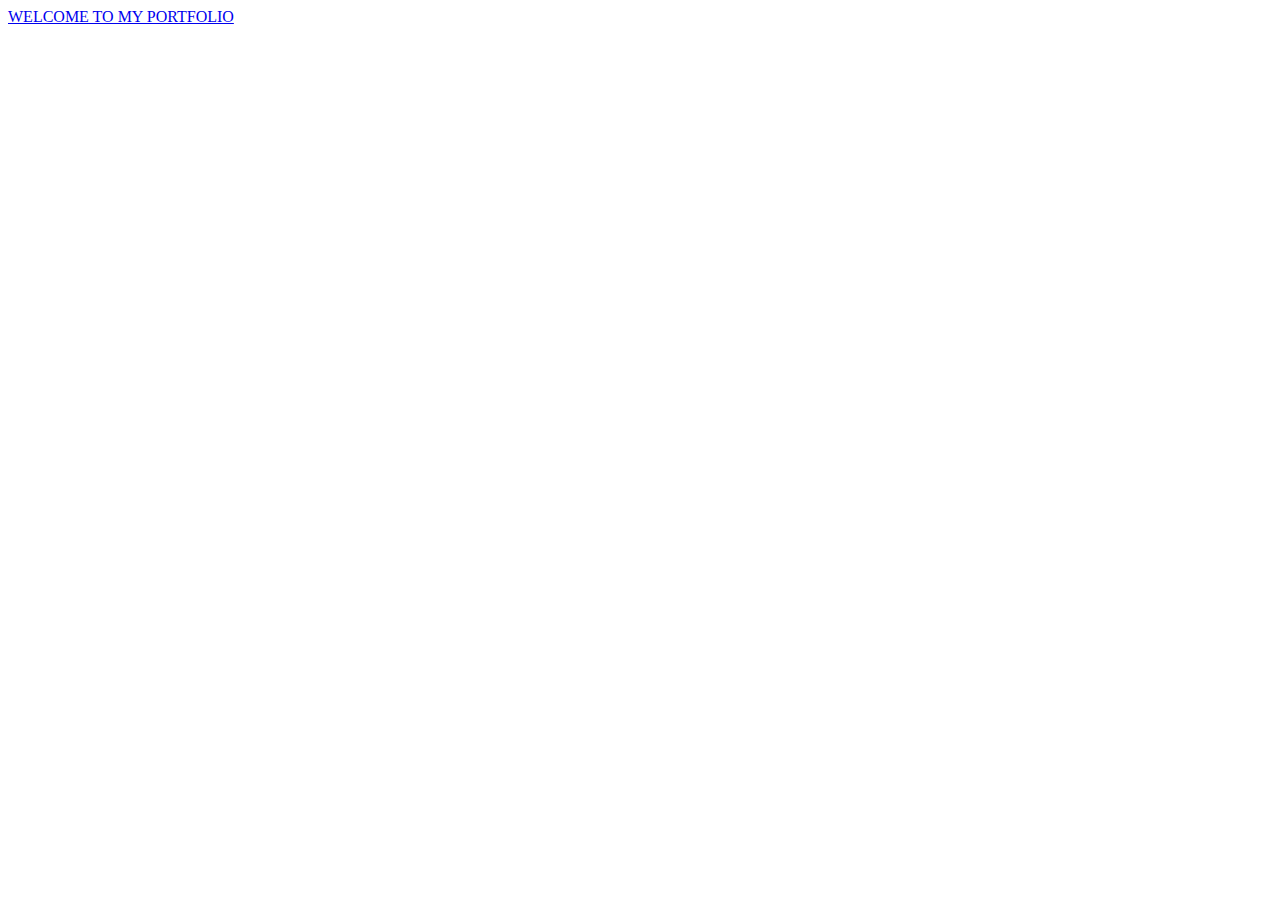
==== index.html @ ffe23459 "first commit" ====
<!<!DOCTYPE html>
<!DOCTYPE html>
<html lang="en" dir="ltr">
  <head>
    <meta charset="utf-8"/>
    <title>Faik Portfolio</title>
    <link rel="stylesheet" href="main.css">
  </head>

  <body class="first">
      <header>
        <div class="container">
             <a href="main">WELCOME TO MY PORTFOLIO</a>
             
        </div>
      </header>
  </body>
</html>
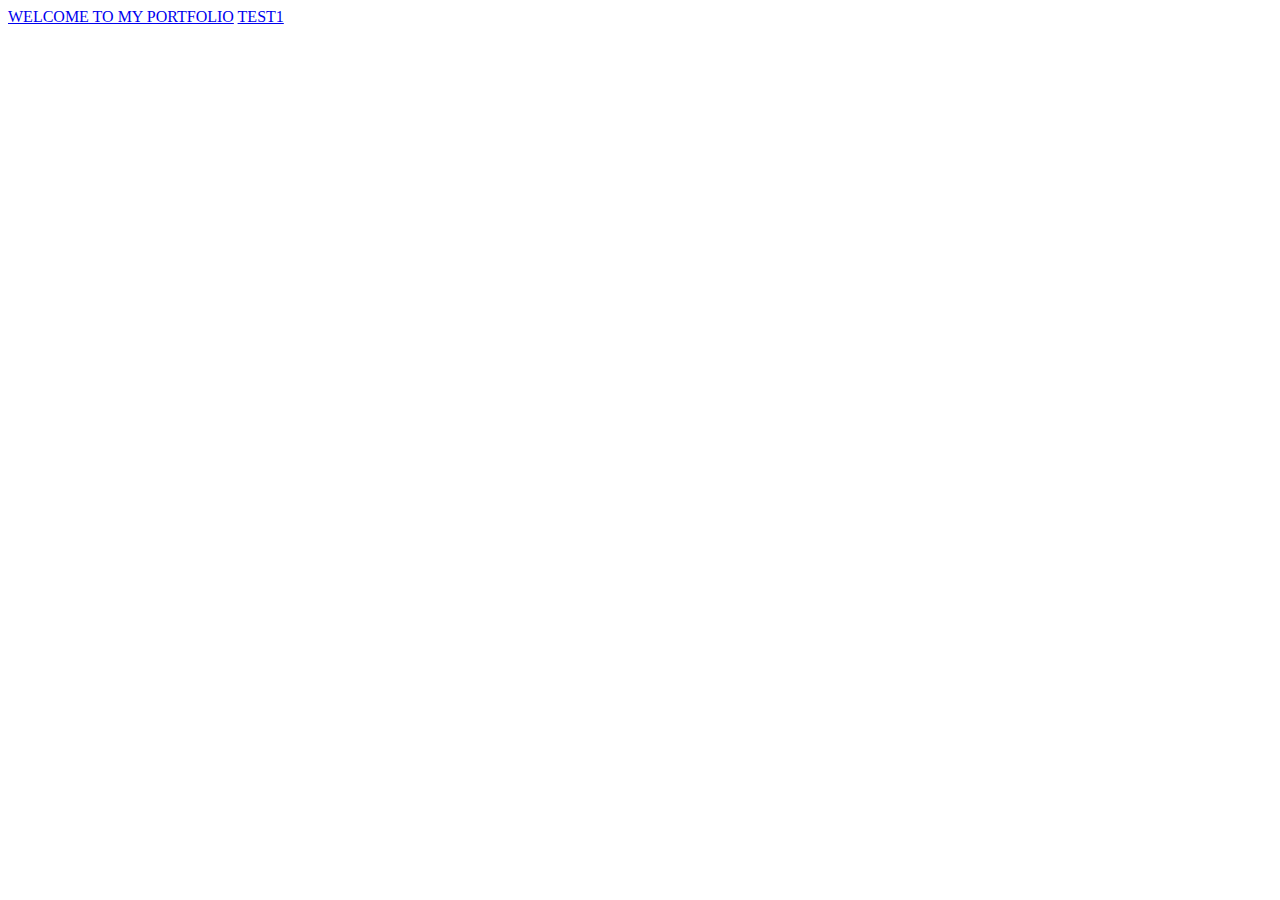
==== commit 27a46feb: "big changes" ====
--- a/index.html
+++ b/index.html
@@ -11,7 +11,8 @@
       <header>
         <div class="container">
              <a href="main">WELCOME TO MY PORTFOLIO</a>
-             
+             <a href="#">TEST1</a>
+
         </div>
       </header>
   </body>
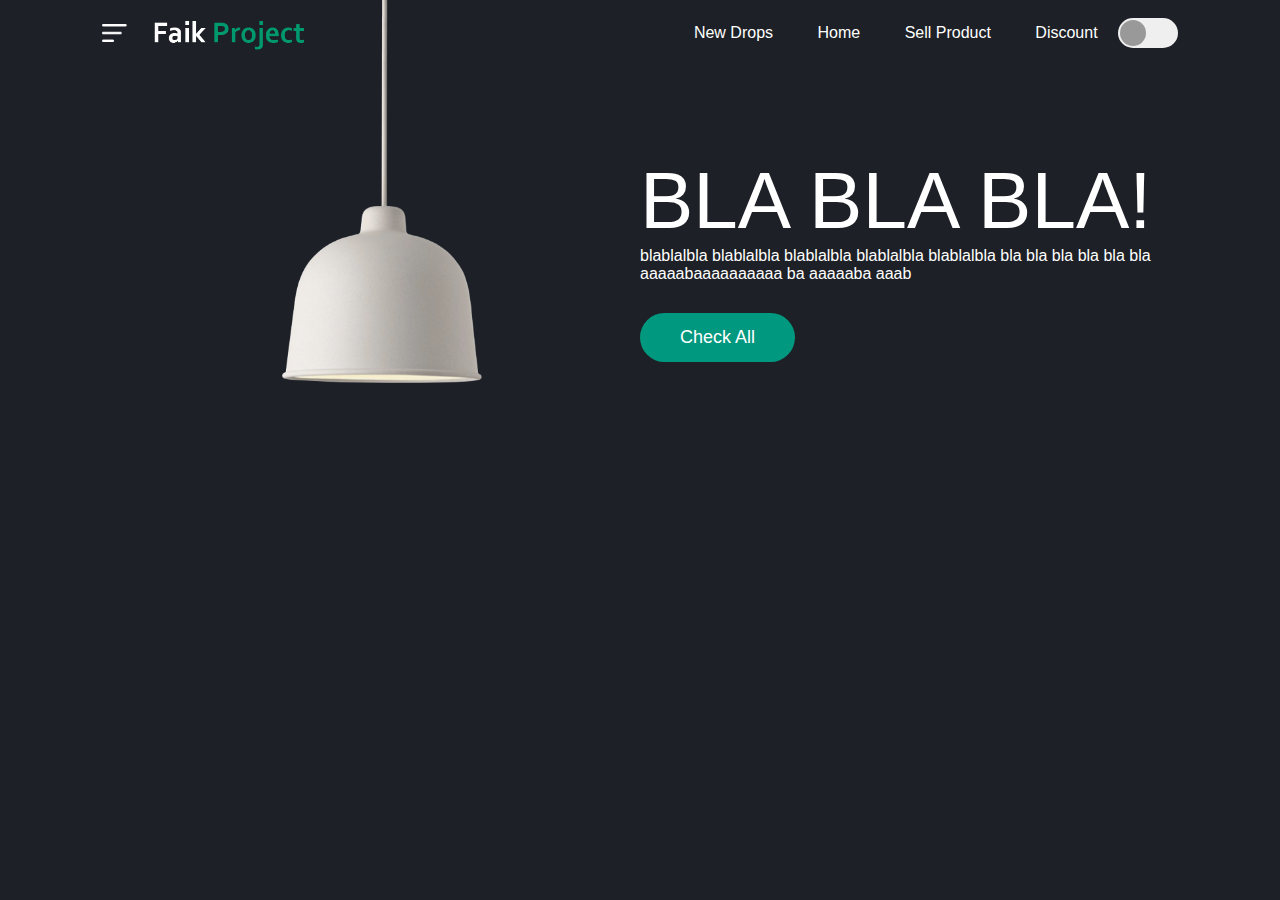
==== commit 6a0e966e: "new" ====
--- a/index.html
+++ b/index.html
@@ -7,13 +7,39 @@
     <link rel="stylesheet" href="main.css">
   </head>
 
-  <body class="first">
-      <header>
-        <div class="container">
-             <a href="main">WELCOME TO MY PORTFOLIO</a>
-             <a href="#">TEST1</a>
+  <body>
+    <div class="hero">
+      <nav>
+        <img src="menu.png" class="menu-img">
+        <img src="logo.png" class="logo">
+        <ul>
+          <li><a href="">New Drops</a></li>
+          <li><a href="">Home</a></li>
+          <li><a href="">Sell Product</a></li>
+          <li><a href="discount/index.html">Discount</a></li>
+        </ul>
+        <button type="button" onclick="toggleBtn()" id="btn"><span></span></button>
+      </nav>
+         <div class="lamp-container">
+           <img src="lamp.png" class="lamp">
+           <img src="light.png" class="light" id="light">
+         </div>
+         <div class="text-container">
+            <h1>BLA BLA BLA!</h1>
+            <p>blablalbla blablalbla blablalbla blablalbla blablalbla bla bla bla bla bla bla aaaaabaaaaaaaaaa ba aaaaaba aaab </p>
+            <a href="">Check All</a>
+            <div class="control">
 
-        </div>
-      </header>
+            </div>
+         </div>
+    </div>
+    <script>
+          var btn = document.getElementById("btn");
+          var light = document.getElementById("light");
+          function toggleBtn(){
+            btn.classList.toggle("active");
+            light.classList.toggle("on");
+          }
+    </script>
   </body>
 </html>
--- a/main.css
+++ b/main.css
@@ -0,0 +1,134 @@
+*{
+  margin: 0;
+  padding: 0;
+  font-family: 'poppins', sans-serif;
+  box-sizing: border-box;
+}
+.hero{
+  background: #1d2026;
+  min-height: 100vh;
+  width: 100%;
+  color: #fff;
+  position: relative;
+
+}
+nav{
+  display: flex;
+  align-items: center;
+  padding: 10px 8%;
+}
+nav .menu-img{
+  width: 25px;
+  margin-right: 20px;
+  cursor: pointer;
+
+} nav .logo{
+  width: 160px;
+  cursor: pointer;
+
+}
+nav ul{
+  flex: 1;
+  text-align: right;
+} nav ul li{
+  display: inline-block;
+  list-style: none;
+  margin: 0 20px;
+}
+nav ul li a{
+  text-decoration: none;
+  color: #fff;
+}
+button {
+  background: #efefef;
+  height: 30px;
+  width: 60px;
+  border-radius: 20px;
+  border: 0;
+  outline: 0;
+  cursor: pointer;
+  transition: background 0.5s;
+
+
+}
+button span{
+  display: block;
+  background: #999;
+  height: 26px;
+  width: 26px;
+  border-radius: 50%;
+  margin-left: 2px;
+  transition: background 0.5s, margin-left 0.5s;
+}
+.lamp-container{
+    position: absolute;
+    top: 0;
+    left: 22%;
+    width: 200px;
+}
+.lamp{
+  width: 100%;
+}
+ .light{
+  position: absolute;
+  top: 97%;
+  left: 50%;
+  transform: translateX(-50%);
+  width: 700px;
+  margin-left: -10px;
+  opacity: 0;
+  transition: opacity 0.5s;
+}
+
+.text-container{
+  max-width: 600px;
+  margin-top: 7%;
+  margin-left: 50%;
+}
+.text-container h1{
+  font-size: 80px;
+  font-weight: 400;
+}
+.text-container a{
+  text-decoration: none;
+  background: #00987f;
+  padding: 14px 40px;
+  display: inline-block;
+  color: #fff;
+  font-size: 18px;
+  margin-top: 30px;
+  border-radius: 30px;
+}
+.control{
+  display: flex;
+  align-items: center;
+  justify-content: flex-end;
+  margin-top: 150px;
+}
+.control .line{
+  width: 250px;
+  height: 4px;
+background: #fff;
+margin: 0 20px;
+border-radius: 2px;
+}
+.control .line span{
+  width: 50%;
+  height: 8px;
+  margin-top: -2px;
+  border-radius: 4px;
+  background: #00986f;
+  display: block;
+
+}
+.active{
+  background: green;
+
+}
+.active span{
+  background: #fff;
+  margin-left: 31px;
+}
+.on {
+ opacity: 1;
+}
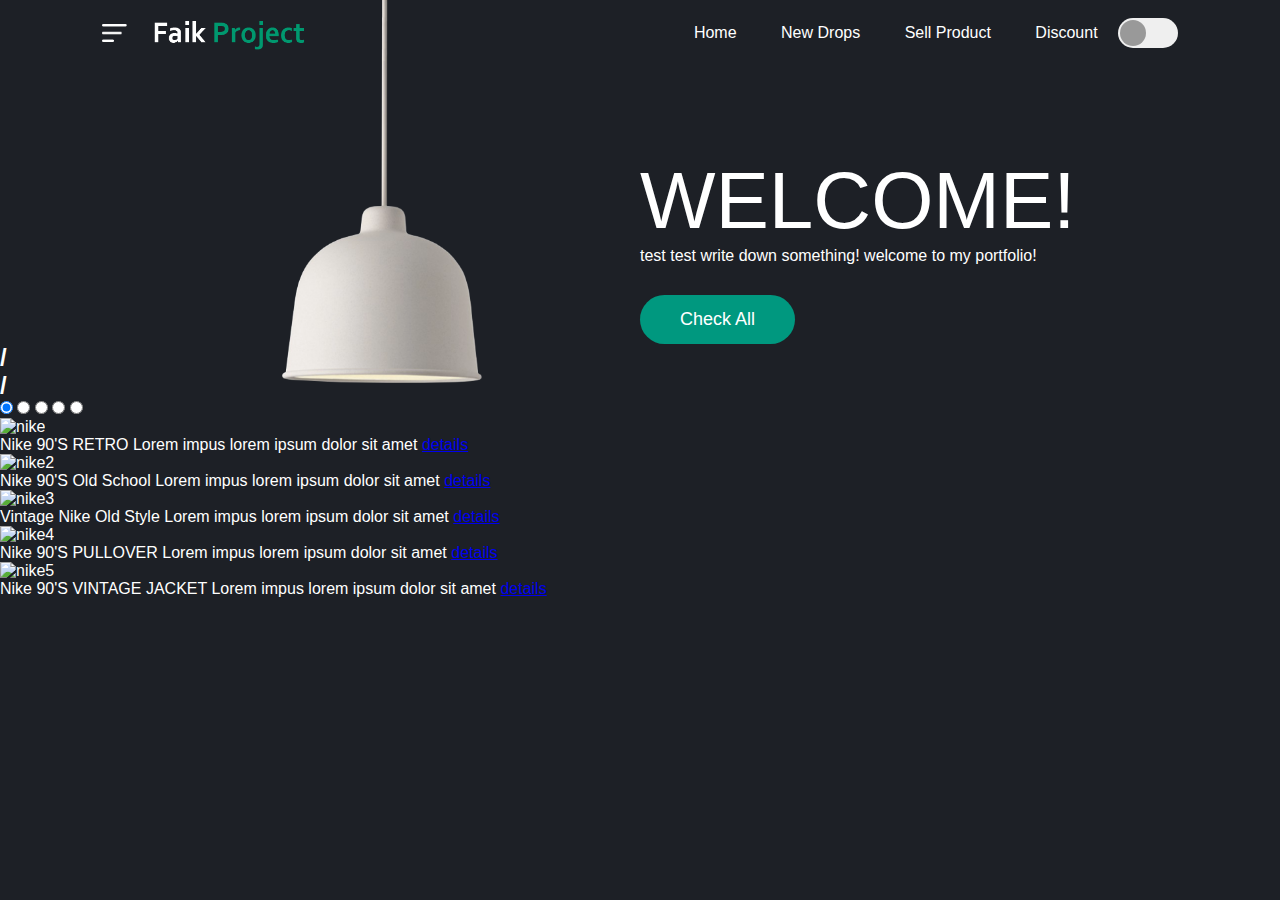
==== commit e294f749: "news in index" ====
--- a/index.html
+++ b/index.html
@@ -1,4 +1,3 @@
-<!<!DOCTYPE html>
 <!DOCTYPE html>
 <html lang="en" dir="ltr">
   <head>
@@ -13,8 +12,8 @@
         <img src="menu.png" class="menu-img">
         <img src="logo.png" class="logo">
         <ul>
+          <li><a href="">Home</a></li>
           <li><a href="">New Drops</a></li>
-          <li><a href="">Home</a></li>
           <li><a href="">Sell Product</a></li>
           <li><a href="discount/index.html">Discount</a></li>
         </ul>
@@ -25,14 +24,159 @@
            <img src="light.png" class="light" id="light">
          </div>
          <div class="text-container">
-            <h1>BLA BLA BLA!</h1>
-            <p>blablalbla blablalbla blablalbla blablalbla blablalbla bla bla bla bla bla bla aaaaabaaaaaaaaaa ba aaaaaba aaab </p>
+            <h1>WELCOME!</h1>
+            <p>test test write down something! welcome to my portfolio! </p>
             <a href="">Check All</a>
-            <div class="control">
+          <div class="images">
+             <h1></h1>
+           </div>
+        </div>
 
+
+
+
+
+           <h2 class="high">/</h2>
+           <h2 class="high">/</h2>
+              <h1></h1>
+
+             <div class="container">
+               <input type="radio" name="slider" id="s1"
+               checked>
+              <input type="radio" name="slider" id="s2">
+              <input type="radio" name="slider" id="s3">
+              <input type="radio" name="slider" id="s4">
+              <input type="radio" name="slider" id="s5">
+              <div class="cards">
+               <label for="s1" id="slide1">
+                 <div class="card">
+                   <div class="image">
+                     <img src="nike.png" alt="nike">
+                     <div class="dots">
+                      <div></div>
+                      <div></div>
+                      <div></div>
+                     </div>
+
+                   </div>
+                  <div class="infos">
+                      <span class="name">Nike 90'S RETRO</span>
+                      <span class="lorem">Lorem impus lorem ipsum dolor sit amet</span>
+                      <a href="#" class="details">details</a>
+                      <div class="actions">
+                       <i class="card-shopping"></i>
+                       <i class="card-regular"></i>
+                       <i class="card-bookmark"></i>
+                       <i class="share"></i>
+                      </div>
+                  </div>
+                 </div>
+               </label>
+
+               <label for="s2" id="slide2">
+                 <div class="card">
+                   <div class="image">
+                     <img src="nike1.png" alt="nike2">
+                     <div class="dots">
+                      <div></div>
+                      <div></div>
+                      <div></div>
+                     </div>
+
+                   </div>
+                  <div class="infos">
+                      <span class="name">Nike 90'S Old School</span>
+                      <span class="lorem">Lorem impus lorem ipsum dolor sit amet</span>
+                      <a href="#" class="details">details</a>
+                      <div class="actions">
+                       <i class="card-shopping"></i>
+                       <i class="card-regular"></i>
+                       <i class="card-bookmark"></i>
+                       <i class="share"></i>
+                      </div>
+                  </div>
+                 </div>
+               </label>
+
+               <label for="s3" id="slide3">
+                 <div class="card">
+                   <div class="image">
+                     <img src="nike3.jpg" alt="nike3">
+                     <div class="dots">
+                      <div></div>
+                      <div></div>
+                      <div></div>
+                     </div>
+
+                   </div>
+                  <div class="infos">
+                      <span class="name">Vintage Nike Old Style</span>
+                      <span class="lorem">Lorem impus lorem ipsum dolor sit amet</span>
+                      <a href="#" class="details">details</a>
+                      <div class="actions">
+                       <i class="card-shopping"></i>
+                       <i class="card-regular"></i>
+                       <i class="card-bookmark"></i>
+                       <i class="share"></i>
+                      </div>
+                  </div>
+                 </div>
+               </label>
+
+               <label for="s4" id="slide4">
+                 <div class="card">
+                   <div class="image">
+                     <img src="nike4.jpg" alt="nike4">
+                     <div class="dots">
+                      <div></div>
+                      <div></div>
+                      <div></div>
+                     </div>
+
+                   </div>
+                  <div class="infos">
+                      <span class="name">Nike 90'S PULLOVER</span>
+                      <span class="lorem">Lorem impus lorem ipsum dolor sit amet</span>
+                      <a href="#" class="details">details</a>
+                      <div class="actions">
+                       <i class="card-shopping"></i>
+                       <i class="card-regular"></i>
+                       <i class="card-bookmark"></i>
+                       <i class="share"></i>
+                      </div>
+                  </div>
+                 </div>
+               </label>
+
+               <label for="s5" id="slide5">
+                 <div class="card">
+                   <div class="image">
+                     <img src="nike5.png" alt="nike5">
+                     <div class="dots">
+                      <div></div>
+                      <div></div>
+                      <div></div>
+                     </div>
+
+                   </div>
+                  <div class="infos">
+                      <span class="name">Nike 90'S VINTAGE JACKET</span>
+                      <span class="lorem">Lorem impus lorem ipsum dolor sit amet</span>
+                      <a href="#" class="details">details</a>
+                      <div class="actions">
+                       <i class="card-shopping"></i>
+                       <i class="card-regular"></i>
+                       <i class="card-bookmark"></i>
+                       <i class="share"></i>
+                      </div>
+                  </div>
+                 </div>
+               </label>
+
+
+              </div>
             </div>
-         </div>
-    </div>
+
     <script>
           var btn = document.getElementById("btn");
           var light = document.getElementById("light");
